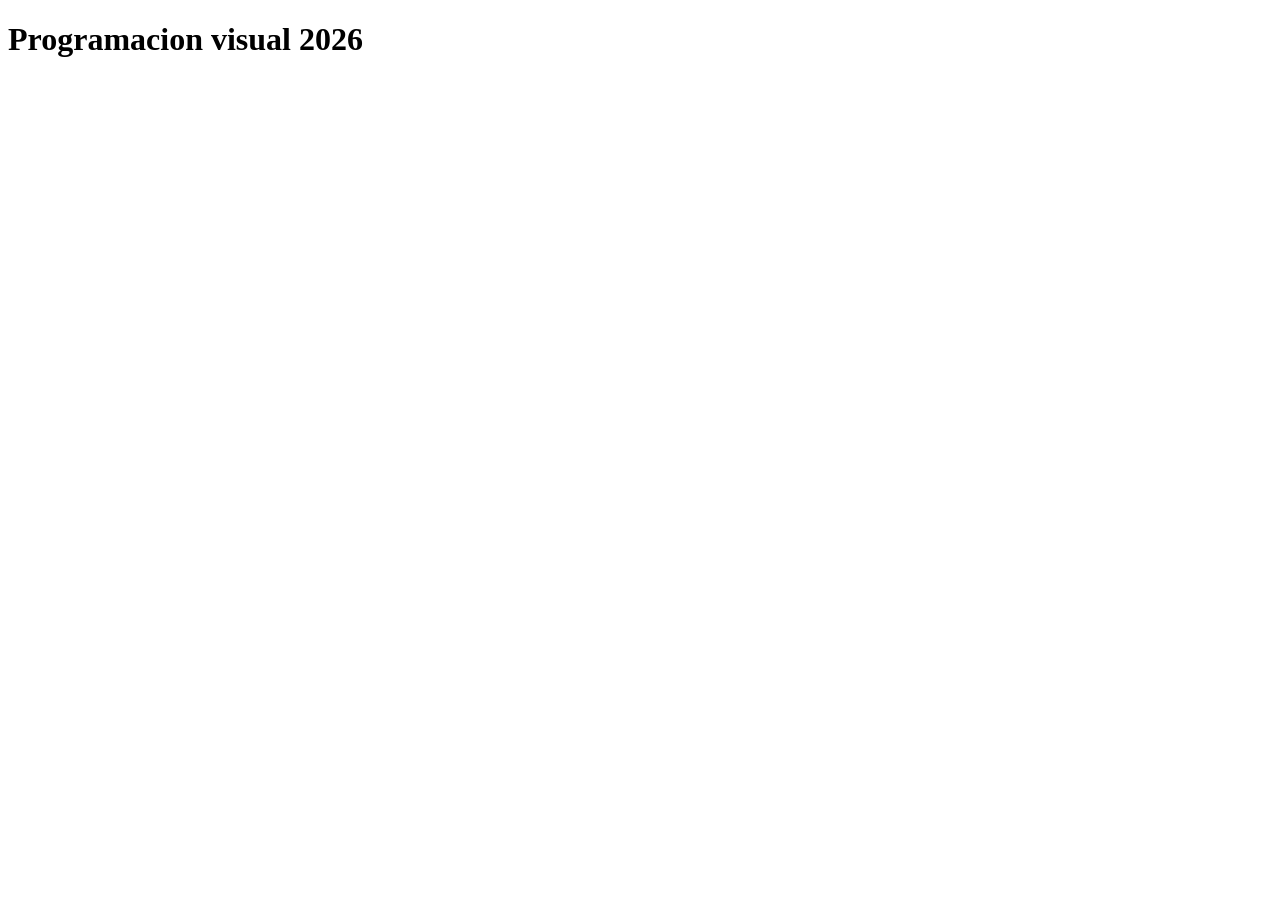
==== index.html @ f1b16da1 "Agrego pagina Inicial index.html" ====
<!DOCTYPE html>
<html lang="en">
<head>
    <meta charset="UTF-8">
    <meta name="viewport" content="width=device-width, initial-scale=1.0">
    <title>PV 2026</title>
</head>
<body>
    <h1>Programacion visual 2026</h1>
</body>
</html>
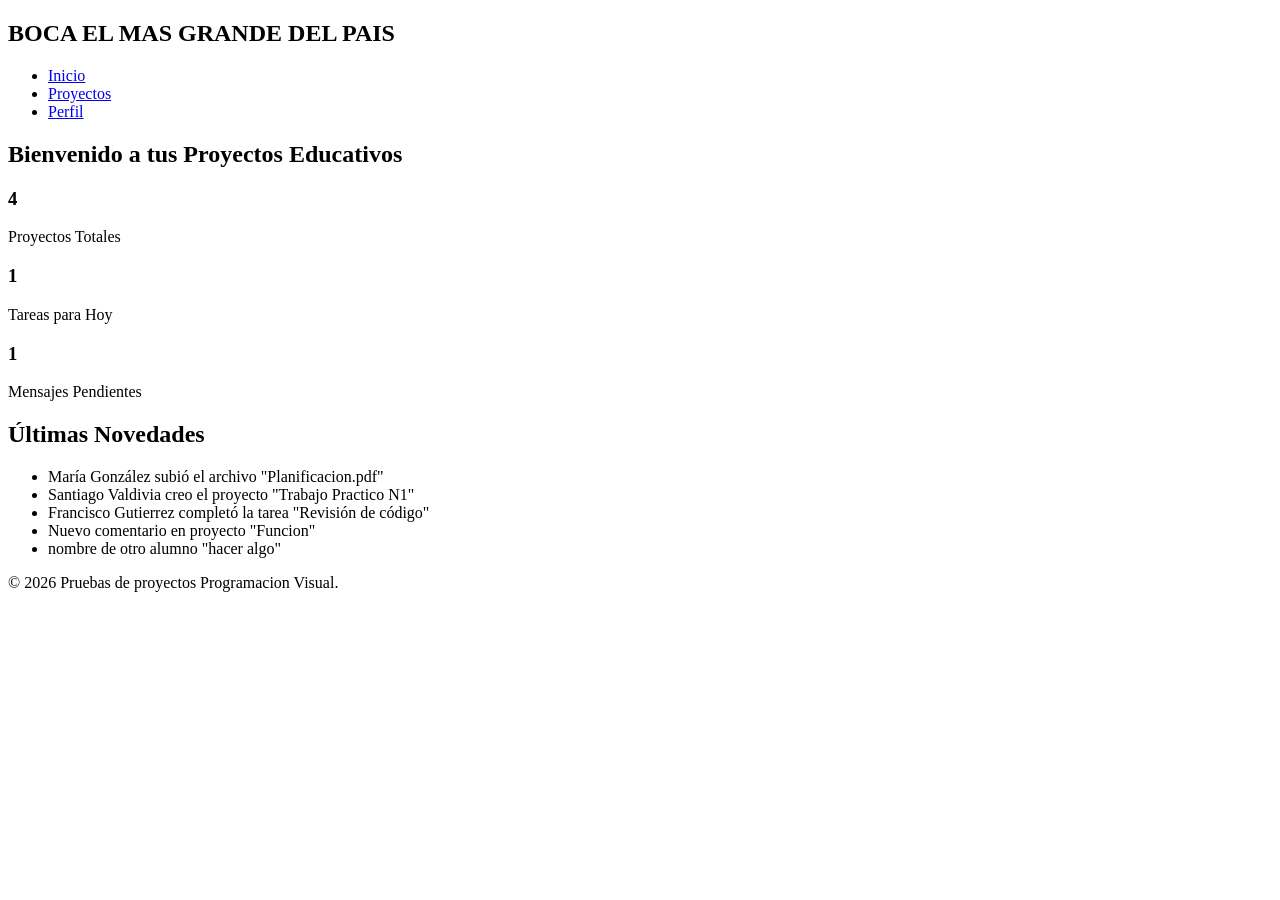
==== commit e1140df5: "actializacion de rama develop en index.html" ====
--- a/index.html
+++ b/index.html
@@ -1,11 +1,58 @@
 <!DOCTYPE html>
-<html lang="en">
+<html lang="es">
 <head>
     <meta charset="UTF-8">
     <meta name="viewport" content="width=device-width, initial-scale=1.0">
-    <title>PV 2026</title>
+    <title>Gestión de Proyectos Educativos</title>
+    <link rel="stylesheet" href="css/styles.css">
 </head>
 <body>
-    <h1>Programacion visual 2026</h1>
+    <header>
+        <nav>
+            <h2> BOCA EL MAS GRANDE DEL PAIS</h2>
+            <ul>
+                <li><a href="index.html">Inicio</a></li>
+                <li><a href="proyectos.html">Proyectos</a></li>
+                <li><a href="perfil.html">Perfil</a></li>
+            </ul>
+        </nav>
+    </header>
+
+    <developer>
+        <section class="hero">
+            <h1>Bienvenido a tus Proyectos Educativos</h1>
+            <p>
+        </section>
+
+        <section class="estadisticas">
+            <div class="card">
+                <h3>4</h3>
+                <p>Proyectos Totales</p>
+            </div>
+            <div class="card">
+                <h3>1</h3>
+                <p>Tareas para Hoy</p>
+            </div>
+            <div class="card">
+                <h3>1</h3>
+                <p>Mensajes Pendientes</p>
+            </div>
+        </section>
+
+        <section class="novedades">
+            <h2>Últimas Novedades</h2>
+            <ul>
+                <li>María González subió el archivo "Planificacion.pdf"</li>
+                <li>Santiago Valdivia creo el proyecto "Trabajo Practico N1"</li>
+                <li>Francisco Gutierrez completó la tarea "Revisión de código"</li>
+                <li>Nuevo comentario en proyecto "Funcion"</li>
+                <li>nombre de otro alumno "hacer algo"</li>
+            </ul>
+        </section>
+    </developer>
+
+    <footer>
+        <p>&copy; 2026 Pruebas de proyectos Programacion Visual.</p>
+    </footer>
 </body>
 </html>
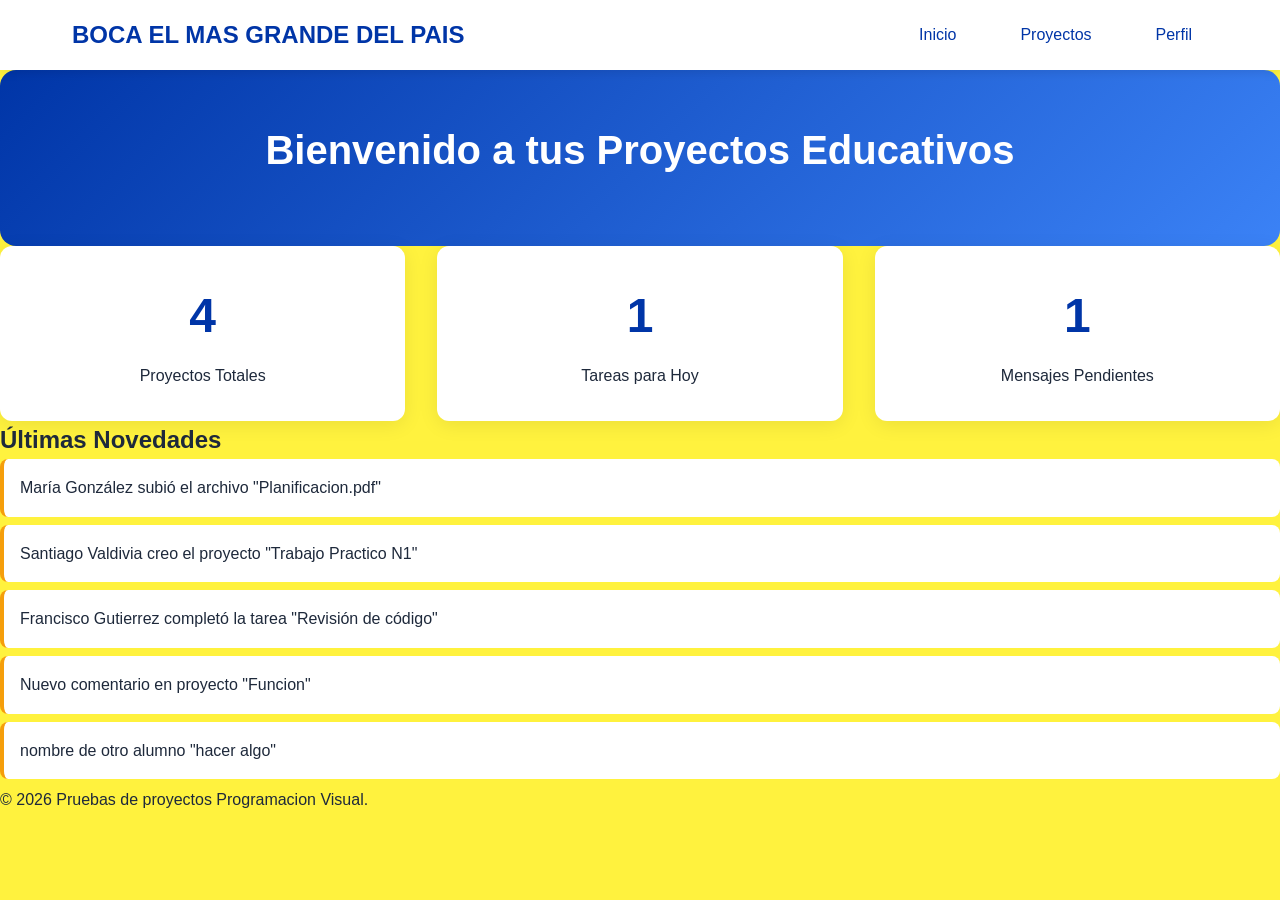
==== commit f8b8a12f: "actualizacion de perfil.html Co-authored-by: Copilot <copilot@github.com>" ====
--- a/index.html
+++ b/index.html
@@ -18,7 +18,7 @@
         </nav>
     </header>
 
-    <developer>
+    <develop>
         <section class="hero">
             <h1>Bienvenido a tus Proyectos Educativos</h1>
             <p>
@@ -49,10 +49,10 @@
                 <li>nombre de otro alumno "hacer algo"</li>
             </ul>
         </section>
-    </developer>
+    </develop>
 
     <footer>
         <p>&copy; 2026 Pruebas de proyectos Programacion Visual.</p>
-    </footer>
+        
 </body>
 </html>
--- a/css/styles.css
+++ b/css/styles.css
@@ -0,0 +1,193 @@
+:root {
+    /* Variables CSS para colores */
+    --primary-color: #0035a7;
+    --secondary-color: #64748b;
+    --accent-color: #f59e0b;
+    --background-color: #fff23e;
+    --card-background: white
+;
+    --text-primary: #1e293b;
+    --text-secondary: #64748b;
+    --border-color: #e2e8f0;
+    
+    /* Tipografías */
+    --font-primary: 'Segoe UI', Tahoma, Geneva, Verdana, sans-serif;
+    --font-mono: 'Courier New', monospace;
+}
+
+/* Reset y estilos base */
+* {
+    margin: 0;
+    padding: 0;
+    box-sizing: border-box;
+}
+
+body {
+    font-family: var(--font-primary);
+    line-height: 1.6;
+    color: var(--text-primary);
+    background-color: var(--background-color);
+}
+
+a {
+    text-decoration: none;
+    color: var(--primary-color);
+    transition: all 0.3s ease;
+}
+
+a:hover {
+    color: #1d4ed8;
+    transform: translateY(-1px);
+}
+
+.btn {
+    display: inline-block;
+    background: var(--primary-color);
+    color: white;
+    padding: 12px 24px;
+    border-radius: 8px;
+    font-weight: 600;
+    transition: all 0.3s ease;
+}
+
+.btn:hover {
+    background: #1d4ed8;
+    transform: translateY(-2px);
+    box-shadow: 0 4px 12px rgba(37, 99, 235, 0.4);
+}
+
+/* Header y Navegación */
+header {
+    background: var(--card-background);
+    box-shadow: 0 2px 10px rgba(0,0,0,0.1);
+    position: sticky;
+    top: 0;
+    z-index: 100;
+}
+
+nav {
+    max-width: 1200px;
+    margin: 0 auto;
+    padding: 1rem 2rem;
+    display: flex;
+    justify-content: space-between;
+    align-items: center;
+}
+
+nav h2 {
+    color: var(--primary-color);
+}
+
+nav ul {
+    display: flex;
+    list-style: none;
+    gap: 2rem;
+}
+
+nav ul li a {
+    font-weight: 500;
+    padding: 0.5rem 1rem;
+    border-radius: 6px;
+}
+
+nav ul li a:hover {
+    background: var(--background-color);
+}
+
+/* Main Layout - CSS Grid */
+main {
+    max-width: 1200px;
+    margin: 0 auto;
+    padding: 2rem;
+    display: grid;
+    grid-template-columns: 1fr;
+    gap: 2rem;
+}
+
+/* Dashboard - index.html */
+.hero {
+    text-align: center;
+    padding: 3rem 2rem;
+    background: linear-gradient(135deg, var(--primary-color), #3b82f6);
+    color: white;
+    border-radius: 16px;
+}
+
+.hero h1 {
+    font-size: 2.5rem;
+    margin-bottom: 1rem;
+}
+
+.estadisticas {
+    display: grid;
+    grid-template-columns: repeat(auto-fit, minmax(250px, 1fr));
+    gap: 2rem;
+}
+
+.card {
+    background: var(--card-background);
+    padding: 2rem;
+    border-radius: 12px;
+    text-align: center;
+    box-shadow: 0 4px 20px rgba(0,0,0,0.08);
+    transition: transform 0.3s ease;
+}
+
+.card:hover {
+    transform: translateY(-5px);
+}
+
+.card h3 {
+    font-size: 3rem;
+    color: var(--primary-color);
+    margin-bottom: 0.5rem;
+}
+
+.novedades ul {
+    list-style: none;
+}
+
+.novedades li {
+    padding: 1rem;
+    margin-bottom: 0.5rem;
+    background: var(--card-background);
+    border-radius: 8px;
+    border-left: 4px solid var(--accent-color);
+}
+
+/* Proyectos - proyectos.html */
+.filtros {
+    background: var(--card-background);
+    padding: 2rem;
+    border-radius: 12px;
+    box-shadow: 0 4px 20px rgba(0,0,0,0.08);
+}
+
+.filtros form {
+    display: flex;
+    flex-direction: column;
+    gap: 1rem;
+}
+
+.filtros label {
+    display: flex;
+    flex-direction: column;
+    font-weight: 500;
+}
+
+.filtros select {
+    padding: 0.75rem;
+    border: 2px solid var(--border-color);
+    border-radius: 8px;
+    font-size: 1rem;
+}
+
+.proyectos-grid {
+    display: grid;
+    grid-template-columns: repeat(auto-fill, minmax(350px, 1fr));
+    gap: 2rem;
+    margin-top: 2rem;
+}
+
+.proyecto-card {
+    background: var
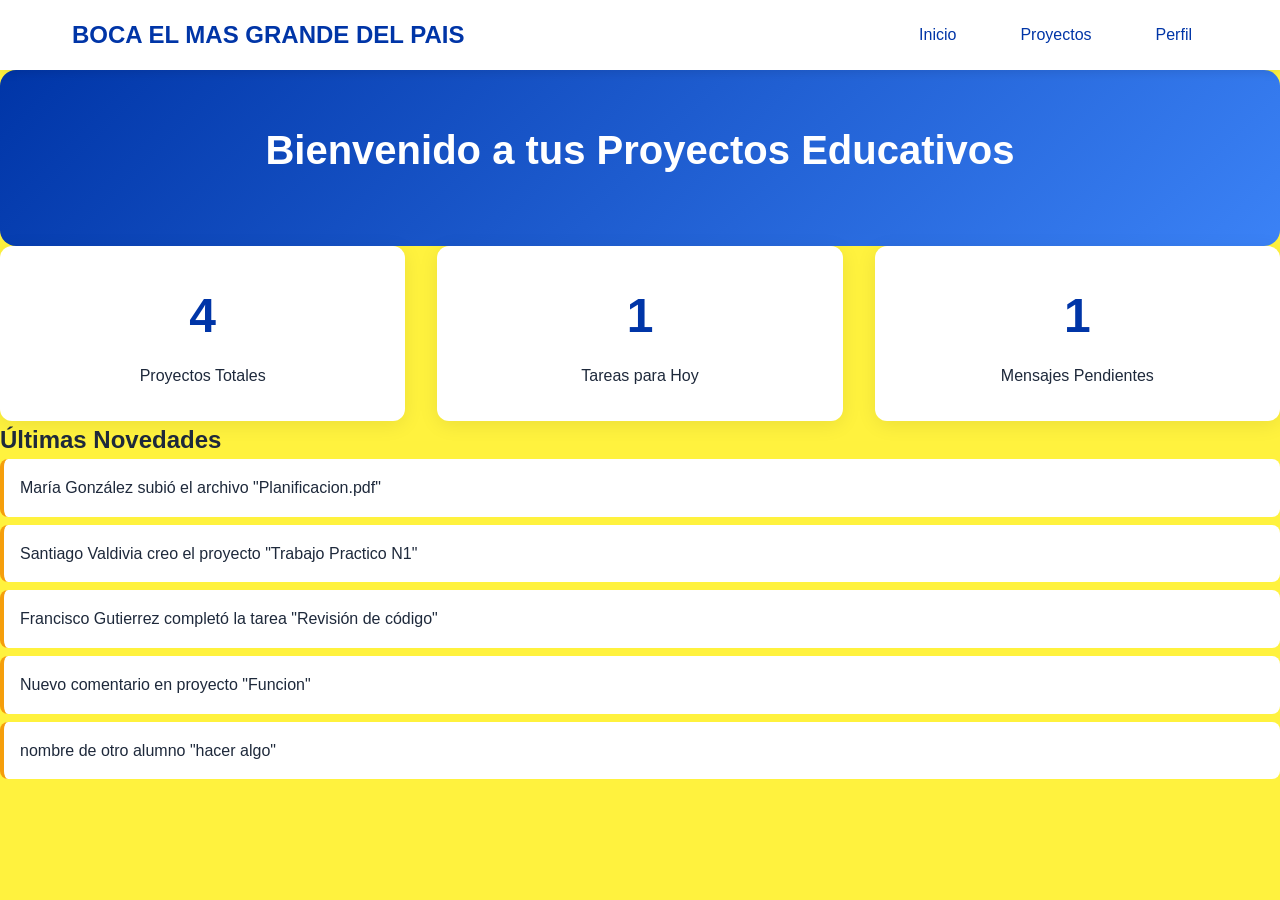
==== commit 8d331248: "agregado de imagen en perfil.html" ====
--- a/index.html
+++ b/index.html
@@ -51,8 +51,5 @@
         </section>
     </develop>
 
-    <footer>
-        <p>&copy; 2026 Pruebas de proyectos Programacion Visual.</p>
-        
 </body>
 </html>
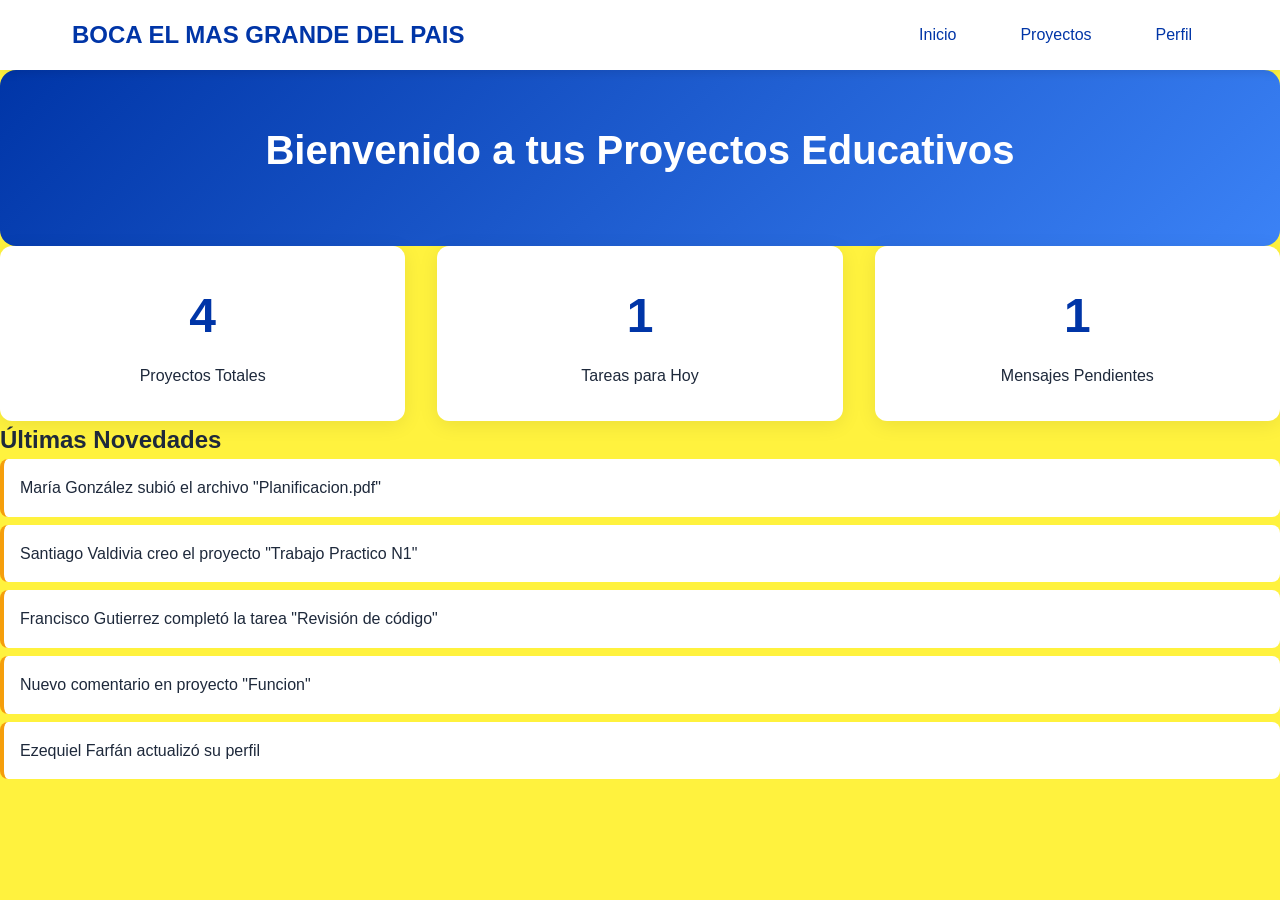
==== commit 0befd06c: "actualización de novedades en index.html Co-authored-by: Copilot <copilot@github.com>" ====
--- a/index.html
+++ b/index.html
@@ -46,7 +46,7 @@
                 <li>Santiago Valdivia creo el proyecto "Trabajo Practico N1"</li>
                 <li>Francisco Gutierrez completó la tarea "Revisión de código"</li>
                 <li>Nuevo comentario en proyecto "Funcion"</li>
-                <li>nombre de otro alumno "hacer algo"</li>
+                <li>Ezequiel Farfán actualizó su perfil</li>
             </ul>
         </section>
     </develop>
--- a/css/styles.css
+++ b/css/styles.css
@@ -155,6 +155,12 @@
     border-left: 4px solid var(--accent-color);
 }
 
+.perfil-container{
+    display: flex; 
+    gap: 100px; 
+    flex-wrap: wrap;   
+}
+
 /* Proyectos - proyectos.html */
 .filtros {
     background: var(--card-background);
@@ -190,4 +196,9 @@
 }
 
 .proyecto-card {
-    background: var+    background: var
+}
+
+.img{
+    width: 250px;
+}
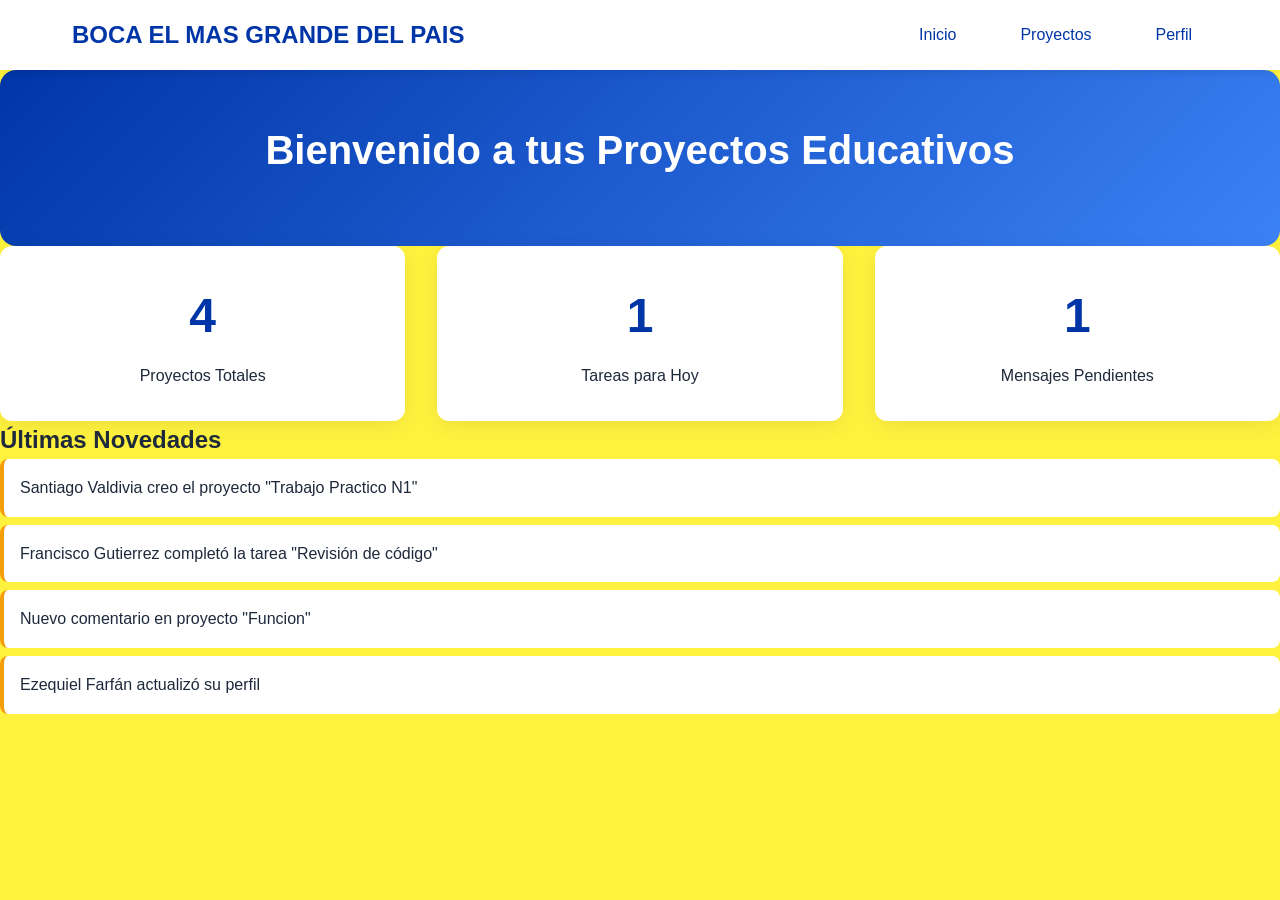
==== commit 0087fded: "actualizacion de index.html" ====
--- a/index.html
+++ b/index.html
@@ -42,7 +42,6 @@
         <section class="novedades">
             <h2>Últimas Novedades</h2>
             <ul>
-                <li>María González subió el archivo "Planificacion.pdf"</li>
                 <li>Santiago Valdivia creo el proyecto "Trabajo Practico N1"</li>
                 <li>Francisco Gutierrez completó la tarea "Revisión de código"</li>
                 <li>Nuevo comentario en proyecto "Funcion"</li>
